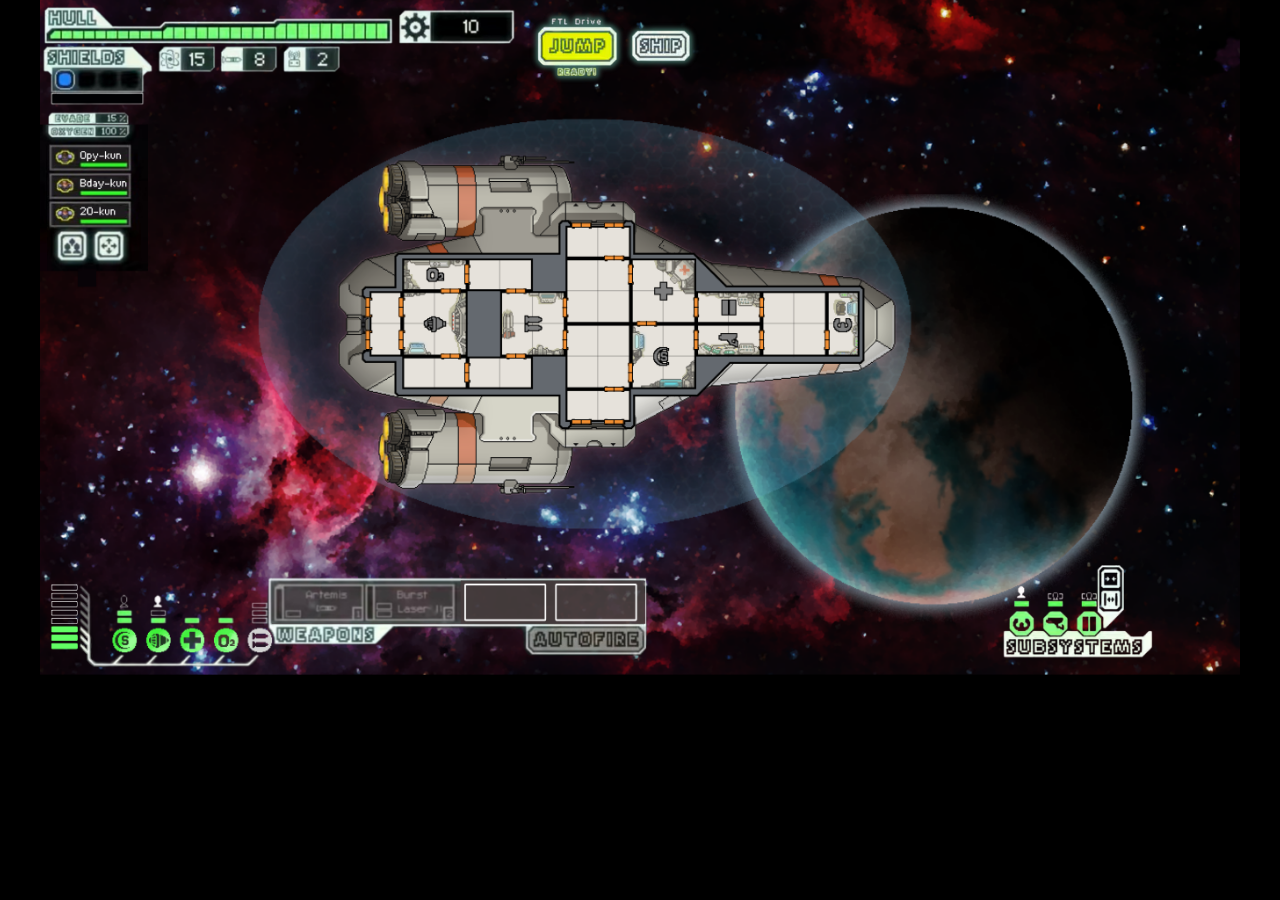
==== destination-3.html @ 8136db0a "Add files via upload" ====
<!DOCTYPE html>
<html lang="en">
<head>
    <meta charset="UTF-8">
    <meta name="viewport" content="width=device-width, initial-scale=1.0">
    <title>Pisay Friends</title>

    <style>
        body {
            cursor: url("cursor.png") 0 0, auto;
        }

        button:hover,
        a:hover {
            cursor: url("cursor-hover.png") 0 0, pointer;
        }
        
        .beacon:hover {
            cursor: url("cursor-hover.png") 0 0, pointer;
        }

        .beacon.unavailable:hover {
            cursor: url("cursor.png") 0 0, auto;
        }

        body {
            margin: 0;
            background: black;
        }

        .ship-screen {
            container-type: inline-size;

            position: relative;
            width: 100%;
            max-width: 1200px;
            margin: 0 auto;
        }

        .ship-background {
            display: block;
            width: 100%;
            height: auto;
        }

        .ready-text {
            position: absolute;

            left: 39.53%;
            top: 0%;
            width: 16.867%;

            height: auto;
            animation: ready-blink 1s steps(1, end) infinite;
        }

        @keyframes ready-blink {
            0%, 49% {
                content: url("ready-white.png");
            }

            50%, 100% {
                content: url("ready-yellow.png");
            }
        }

        .jump-button {
            position: absolute;
            left: 41.7%;
            top: 4.6875%;
            width: 5.86%;
            height: 4.167%;

            border: none;
            background: transparent;
            cursor: pointer;
        }
        
    
        .map-overlay {
            position: absolute;
            inset: 0;
            z-index: 9999;

            display: none;
            align-items: center;
            justify-content: center;

            background: rgba(0, 0, 0, 0.65);
        }

        .map-overlay.open {
            display: flex;
        }

        .map-panel {
            position: relative;
            width: 100%;
        }

        .map-image {
            display: block;
            width: 100%;
            height: auto;
        }

        .route-lines {
            position: absolute;
            inset: 0;
            width: 100%;
            height: 100%;

            opacity: 0;
            pointer-events: none;
        }
        .route-lines.current-route {
            opacity: 1;
        }
        
        .star-glow {
            position: absolute;
            inset: 0;
            width: 100%;
            height: 100%;

            opacity: 0;
            pointer-events: none;
            z-index: 1;
        }
        .star-glow.current-glow {
            opacity: 0;
        }

        .map-ship-orbit {
            position: absolute;
            width: 10%;
            aspect-ratio: 1;

            z-index: 5;
            pointer-events: none;
            animation: ship-orbit 8s linear infinite;
        }

        .map-ship-orbit img {
            position: absolute;
            width: 169.1%;
            height: auto;

            left: 80%;
            top: 45%;
            transform: translate(-50%, -50%);
        }

        @keyframes ship-orbit {
            from { transform: rotate(0deg); }
            to   { transform: rotate(-360deg); }
        }

        .beacon {
            position: absolute;
            width: 3%;
            aspect-ratio: 1;
            padding: 0;
            border: none;
            background: transparent;
            cursor: pointer;
            transform: translate(-50%, -50%);
            z-index: 2;
        }

        .beacon img {
            display: block;
            position: absolute;

            width: 563.67%;
            height: auto;

            top: 50%;
            left: 50%;
            transform: translate(-50%, -50%);

            object-fit: contain;
            pointer-events: none;
        }

        .beacon[data-star="1"] { left: 37.92%; top: 50%; }
        .beacon[data-star="2"] { left: 46.26647%; top: 32.03125%; }
        .beacon[data-star="3"] { left: 53.147877%; top: 43.61979%; }
        .beacon[data-star="4"] { left: 43.55%; top: 67.578125%; }
        .beacon[data-star="5"] { left: 58.931%; top: 72.786%; }
        .beacon[data-star="6"] { left: 70.058565%; top: 52.4739583%; }
        .beacon[data-star="7"] { left: 76.866764%; top: 32.9427%; }

        .map-exit-button {
            position: absolute;

            left: 73.1332%;
            top: 86.71875%;
            width: 9.736456808%;
            height: 4.296875%;

            padding: 0;
            border: none;
            background: transparent;
            cursor: pointer;
            z-index: 10;
        }

        .beacon.unavailable {
            cursor: default;
        }

        
        .alert {
            position: absolute;
            top: 50%;
            left: 50%;
            width: 100%;
            height: auto;
            transform: translate(-50%, -50%);

            opacity: 0;
            pointer-events: none;
            transition: opacity 0.8s ease;
            z-index:1;
        }

        .alert.show {
            opacity: 1;
        }

        .message-box {
            position: absolute;
            top: 23.7%;
            left: 27.45%;
            right: 27.45%;
            font-family: "Box Font", sans-serif;
            font-size: clamp(8px, 1.25cqw, 16px);
            line-height: 1.4;
            color: white;
            text-align: left;
            z-index: 2;
            margin: 0;
            padding: 0;
            opacity: 0;
            transition: opacity 0.8s ease;
            box-sizing: border-box;
        }

        .message-box.show {
            opacity: 1;
        }

        #next-button {
            display: none;
            margin-top: 12px;
        }

        @font-face {
            font-family: "Box Font";
            src: url("ST01R.TTF") format("truetype");
        }

        .continue-link {
            color: white;
            text-decoration: none;
            cursor: pointer;
            transition: color 0.15s ease;
        }

        .continue-link:hover {
            color: yellow;
        }
    </style>
</head>

<body data-current-star="3">
    <div class="ship-screen">
        <img
            src="pisay-1.png"
            class="ship-background"
            alt="Ship screen"
        >

        <img
            src="ready-white.png"
            class="ready-text"
            alt="Ready"
        >

        <button
            class="jump-button"
            aria-label="Open beacon map"
            title="Open beacon map"
        ></button>

        
    <!-- map -->
    <div class="map-overlay" id="mapOverlay">
        <div class="map-panel">

            <img src="map.png" alt="Beacon map" class="map-image">

            <img src="lines-1.png" class="route-lines" id="lines-1" alt="">
            <img src="lines-2.png" class="route-lines" id="lines-2" alt="">
            <img src="lines-3.png" class="route-lines" id="lines-3" alt="">
            <img src="lines-4.png" class="route-lines" id="lines-4" alt="">
            <img src="lines-5.png" class="route-lines" id="lines-5" alt="">
            <img src="lines-6.png" class="route-lines" id="lines-6" alt="">
            <img src="lines-7.png" class="route-lines" id="lines-7" alt="">

            
            <img src="glow-1.png" class="star-glow" id="glow-1" alt="">
            <img src="glow-2.png" class="star-glow" id="glow-2" alt="">
            <img src="glow-3.png" class="star-glow" id="glow-3" alt="">
            <img src="glow-4.png" class="star-glow" id="glow-4" alt="">
            <img src="glow-5.png" class="star-glow" id="glow-5" alt="">
            <img src="glow-6.png" class="star-glow" id="glow-6" alt="">
            <img src="glow-7.png" class="star-glow" id="glow-7" alt="">

            
            <div class="map-ship-orbit" id="mapShipOrbit">
                <img src="map-ship.png" alt="Your ship">
            </div>

            <starting>
            <button class="beacon start-beacon" data-star="1"
                    aria-label="Starting beacon">
                <img src="star-blue.png" alt="">
            </button>

            <button class="beacon" data-star="2" aria-label="Beacon 2">
                <img src="star-yellow.png" alt="">
            </button>

            <button class="beacon" data-star="3" aria-label="Beacon 3">
                <img src="star-yellow.png" alt="">
            </button>

            <button class="beacon" data-star="4" aria-label="Beacon 4">
                <img src="star-yellow.png" alt="">
            </button>

            <button class="beacon" data-star="5" aria-label="Beacon 5">
                <img src="star-yellow.png" alt="">
            </button>

            <button class="beacon" data-star="6" aria-label="Beacon 6">
                <img src="star-yellow.png" alt="">
            </button>

            <button class="beacon" data-star="7" aria-label="Beacon 7">
                <img src="star-yellow.png" alt="">
            </button>
            
            <button
                class="map-exit-button"
                id="mapExitButton"
                aria-label="Close map"
            ></button>
        </div>
    </div>

        <!-- alert image -->
    <img
        class="alert"
        id="birthday-alert"
        src="alert.png"
        alt="Birthday alert"
    >

    <!-- popup text -->
    <div class="message-box" id="message-box">

        
    <div id="message-content">
        You receive a hail from a station orbiting a nearby planet.
        <br>
        "Captain, we are Federation Terraforming Team P-Sci and are in need of assistance. Do you have some time?"
        <br><br>

        <a href="#" class="continue-link" id="prologue-choice">
            1. You offer your assistance.
        </a>
    </div>

        <a href="#" class="continue-link" id="next-button"
        style="display: none;">
            1. Next...
        </a>
        <br>
        <a href="#" class="continue-link" id="previous-button" 
        style="display:none;">
            2. Previous...
        </a>

        <br>
        
        <a href="#" class="continue-link" id="close-button"
        style="display: none;">
            3. Close and continue...
        </a>
    </div>
    </div>
    </div>

    <audio id="sector-music" src="sector-music.mp3" autoplay loop></audio>

    <script>
        const jumpButton = document.querySelector(".jump-button");
        const mapOverlay = document.getElementById("mapOverlay");
        const mapPanel = document.querySelector(".map-panel");

        // map
        jumpButton.addEventListener("click", () => {
            mapOverlay.classList.add("open");

            requestAnimationFrame(() => {
                positionShipOrbit();
            });
        });

        const mapExitButton = document.getElementById("mapExitButton");

        mapExitButton.addEventListener("click", (event) => {
            event.stopPropagation();
            mapOverlay.classList.remove("open");
        });

        const connections = {
            1: [2, 3, 4],
            2: [1, 3],
            3: [1, 2, 4, 5],
            4: [1, 3, 5],
            5: [3, 4, 6],
            6: [5, 7],
            7: [6]
        };

        const currentStar = Number(document.body.dataset.currentStar);
        const visitableStars = connections[currentStar] || [];
        
        const currentBeacon = document.querySelector(
            '.beacon[data-star="' + currentStar + '"]'
        );

        const mapShipOrbit = document.getElementById("mapShipOrbit");

        function positionShipOrbit() {
            if (!currentBeacon || !mapShipOrbit) return;

            const beaconRect = currentBeacon.getBoundingClientRect();
            const mapRect = mapPanel.getBoundingClientRect();

            if (mapRect.width === 0 || mapRect.height === 0) return;

            const x =
                ((beaconRect.left + beaconRect.width / 2 - mapRect.left)
                / mapRect.width) * 100;

            const y =
                ((beaconRect.top + beaconRect.height / 2 - mapRect.top)
                / mapRect.height) * 100;

            mapShipOrbit.style.left = (x-1) + "%";
            mapShipOrbit.style.top = (y-1) + "%";
            mapShipOrbit.style.marginLeft = "-5%";
            mapShipOrbit.style.marginTop = "-5%";
        }

        // stars
        document.querySelectorAll(".beacon").forEach((beacon) => {
            const starNumber = Number(beacon.dataset.star);
            const starImage = beacon.querySelector("img");
            const routeImage = document.getElementById("lines-" + starNumber);
            const glowImage = document.getElementById("glow-" + starNumber);

            if (!visitableStars.includes(starNumber)) {
                beacon.classList.add("unavailable");
            } else {
                beacon.classList.remove("unavailable");
            }

            if (starNumber === currentStar && routeImage) {
                routeImage.classList.add("current-route");
            }

            if (
                starNumber === 1 ||
                localStorage.getItem("beacon-" + starNumber) === "visited"
            ) {
                starImage.src = "star-blue.png";
                beacon.removeAttribute("title");
            } else {
                beacon.title = "An unvisited location.";
            }

            
            beacon.addEventListener("mouseenter", () => {
                if (routeImage) {
                    routeImage.style.opacity = "1";
                }

                if (glowImage) {
                    glowImage.style.opacity =
                        starNumber !== currentStar &&
                        visitableStars.includes(starNumber)
                            ? "1"
                            : "0";
                }
            });

            beacon.addEventListener("mouseleave", () => {
                if (routeImage) {
                    routeImage.style.opacity =
                        starNumber === currentStar ? "1" : "0";
                }

                if (glowImage) {
                    glowImage.style.opacity = "0";
                }
            });

            // visit
            beacon.addEventListener("click", (event) => {
                event.stopPropagation();

                if (!visitableStars.includes(starNumber)) {
                    return;
                }

                localStorage.setItem("beacon-" + starNumber, "visited");
                starImage.src = "star-blue.png";
                beacon.removeAttribute("title");

                mapOverlay.classList.remove("open");

                window.location.href = starNumber === 1
                    ? "start.html"
                    : "destination-" + starNumber + ".html";
            });
        });

        
        const alertBox = document.getElementById("birthday-alert");
        const messageBox = document.getElementById("message-box");
        const messageContent = document.getElementById("message-content");
        const nextButton = document.getElementById("next-button");
        const previousButton = document.getElementById("previous-button");
        const closeButton = document.getElementById("close-button");

        const transmissions = [
            [
                '"Happy birthday! You always bring a smile to people\'s faces wherever you go. I love you and wish you the best."\n\n— Randolf',
                '"to one of da silliest ppl i know,\n\nhappy birthday jaeden! ur energy for this year brings me to a recollection of the sound of water hitting a rock sitting beneath a waterfall. i hope that this day of your birth may bring forth reflection and peace within you, and i am manifesting all the best energy and things to come to you for this year. i hope that you find your year to be a fulfilling one and i am always rooting for you no matter where you go or what you do. ur my goat af, and i hope that this day is a good one. may the cats fly and the pigs swim for you.',
                'happy birthday 🎉\n\nlove sameowrah"— Samara',
                '"Starting my speech in 3..\n\nHAPPY BIRTHDAY!!! King I honor you so much for deciding to go to NDC right in the lead up to ur freaking bday ur insane... I know I dont show it often, but I love constantly hearing from you, whether it be career updates (highs and lows included!) or absolutely anything under the sun. As proud of you as I am from debater to debater, Im even more proud to be your friend. You have a way of lighting up a room full of people who haven\'t even gotten to know you, and honestly the world needs more people like you. Thanks for being an amazing friend all these years, the',
                'convos with you never get boring ^-^ Keep infecting people with joy, and enjoy your day!!!\n\nProud to propose,\nFranco"',
                '"Dear Jaeden,\n\nHAPPY BIRTHDAYYYYYYYYYYYYYYYYYYY, tanda mo na pre, magmano ba ko next time makita kita sa NIP? WAHAHAHAHAHAHHAAHHAAH\n\nI\'ll be informal but best believe it\'s sincere. Jaeden, genuinely you\'re one of the best people I\'ve gotten to know after the pandemic era. Maybe, I could have gotten to know you better during G9 pero lowkey I was so introverted to our section aside from the people I actually talked to. I was lucky to have been your dormmate during G10 cause damn pre you were such a fun guy to be around, and nakakatawa na lapag ka natulog for basically the entire year LOL.',
                'On a side note, I think you know me well enough to know that i procrastinated AFFFF when i was writing this (I was playing Minecraft and reading manhwa in between). Okay continuing from the tangent, I enjoy the times we get to hang out recently, esp since the last time we got to do this often was with sylvia and barkia, ala chibog session. Hopefully, we can do one more chibog session in the future when sylvia visits again pero for now tara Eat UP ulit LOL, ansarap ng kape nila eh highkey.\n\nOn another note, I miss playing games with you pre. I don\'t remember if we ever got to play terraria together, I think puro plano no actual yung nangyari pero let\'s see. Albion was a good thing to play too, although prob the fastest i got burnt out in. Finally, ML but tbh I\'m only really playing the game cause my fam still plays it occasionally, but if you ever get back to it just hit me up let\'s run some BULLSHIT LOLLL.\n\nThat's all from me jaeden. Habadu ulit, enjoy your day and see you next week if swertehin sa sched."— Aki'

Sincerely,
Aki"'
            ]
        ];

        const prologue = [
            {
                text: '"Thank you! We need to scan this planet for life before we can begin terraforming, but our sensors can\'t get the necessary power to scan through this atmosphere. We\'ve got a schedule to keep, any chance you can help?"',
                choice: "1. Attempt to scan the planet."
            },
            {
                text: "It seems your sensors are no more powerful than the terraformer\'s. You apologize.",
                choice: "1. Continue..."
            },
            {
                text: '"It\'s no problem. It\'s your birthday, right? The whole sector knows. We have something to say."',
                choice: "1. Continue..."
            }
        ];

        let currentTransmission = [];
        let currentMessage = 0;
        let hasReachedEnd = false;
        let currentPrologueStep = -1;

        setTimeout(() => {
            alertBox.classList.add("show");
            messageBox.classList.add("show");
        }, 1000);

        
        const prologueChoice = document.getElementById("prologue-choice");

        prologueChoice.addEventListener("click", (event) => {
            event.preventDefault();

            currentPrologueStep++;

            if (currentPrologueStep < prologue.length) {
                const scene = prologue[currentPrologueStep];

                messageContent.innerHTML =
                    scene.text.replace(/\n/g, "<br>") +
                    "<br><br>" +
                    '<a href="#" class="continue-link" id="prologue-choice">' +
                    scene.choice +
                    "</a>";

                // Reconnect the newly created choice
                document.getElementById("prologue-choice")
                    .addEventListener("click", handlePrologueChoice);

            } else {
                // Prologue finished: begin the friend messages
                currentTransmission = transmissions[0];
                currentMessage = 0;
                hasReachedEnd = false;

                showMessage();
            }
        });

        function handlePrologueChoice(event) {
            event.preventDefault();

            currentPrologueStep++;

            if (currentPrologueStep < prologue.length) {
                const scene = prologue[currentPrologueStep];

                messageContent.innerHTML =
                    scene.text.replace(/\n/g, "<br>") +
                    "<br><br>" +
                    '<a href="#" class="continue-link" id="prologue-choice">' +
                    scene.choice +
                    "</a>";

                document.getElementById("prologue-choice")
                    .addEventListener("click", handlePrologueChoice);
            } else {
                currentTransmission = transmissions[0];
                currentMessage = 0;
                hasReachedEnd = false;

                showMessage();
            }
        }

        document.querySelectorAll(".continue-link[data-message]").forEach((choice) => {
            choice.addEventListener("click", (event) => {
                event.preventDefault();

                const index = Number(choice.dataset.message);
                currentTransmission = transmissions[index];
                currentMessage = 0;

                showMessage();
            });
        });

        
        function showMessage() {
            messageContent.innerHTML = currentTransmission[currentMessage]
                .replace(/\n/g, "<br>");

            nextButton.style.display = "inline-block";
            previousButton.style.display =
                currentMessage > 0 ? "inline-block" : "none";

            closeButton.style.display =
                hasReachedEnd ? "inline-block" : "none";

            nextButton.textContent = "1. Next...";
            previousButton.textContent = "2. Previous...";

            if (currentMessage === 0) {
                closeButton.textContent = "2. Close and continue...";
            } else {
                closeButton.textContent = "3. Close and continue...";
            }

            previousButton.nextElementSibling.style.display =
                currentMessage > 0 ? "block" : "none";
        }

        nextButton.addEventListener("click", (event) => {
            event.preventDefault();

            if (currentMessage < currentTransmission.length - 1) {
                currentMessage++;
                showMessage();
            } else {
                hasReachedEnd = true;
                messageContent.textContent = "You say thank you and continue on your way.";

                nextButton.style.display = "none";
                previousButton.style.display = "inline-block";
                previousButton.textContent = "1. Previous...";

                closeButton.style.display = "inline-block";
                closeButton.textContent = "2. Close and continue...";
            }
        });

        previousButton.addEventListener("click", (event) => {
            event.preventDefault();

            if (messageContent.textContent === "You say thank you and continue on your way.") {
                currentMessage = currentTransmission.length - 1;
            } else if (currentMessage > 0) {
                currentMessage--;
            }

            showMessage();
        });

        closeButton.addEventListener("click", (event) => {
            event.preventDefault();

            alertBox.classList.remove("show");
            messageBox.classList.remove("show");

            closeButton.style.display = "none";
        });
    </script>
</body>
</html>
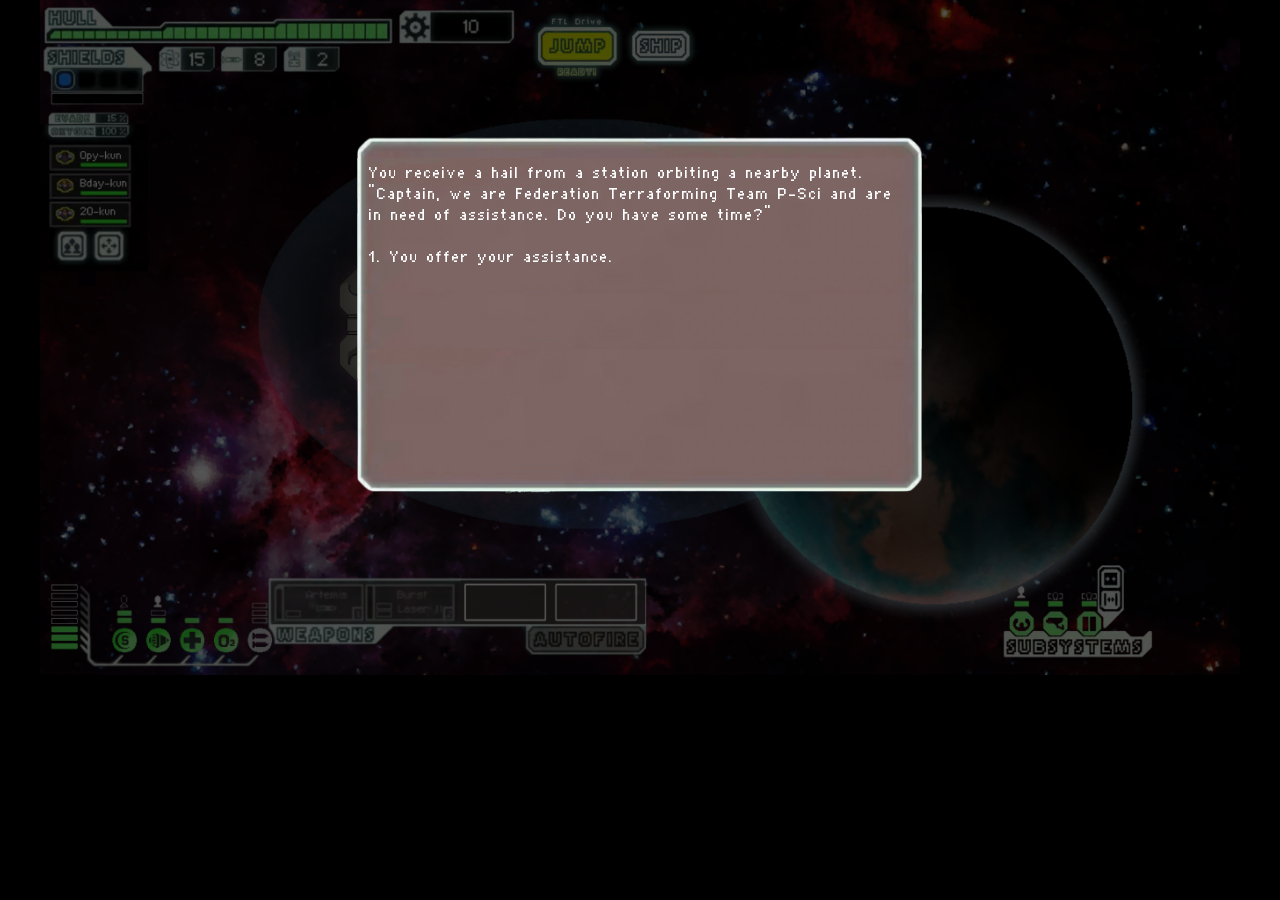
==== commit 85fa1d88: "Add files via upload" ====
--- a/destination-3.html
+++ b/destination-3.html
@@ -556,11 +556,10 @@
                 'happy birthday 🎉\n\nlove sameowrah"— Samara',
                 '"Starting my speech in 3..\n\nHAPPY BIRTHDAY!!! King I honor you so much for deciding to go to NDC right in the lead up to ur freaking bday ur insane... I know I dont show it often, but I love constantly hearing from you, whether it be career updates (highs and lows included!) or absolutely anything under the sun. As proud of you as I am from debater to debater, Im even more proud to be your friend. You have a way of lighting up a room full of people who haven\'t even gotten to know you, and honestly the world needs more people like you. Thanks for being an amazing friend all these years, the',
                 'convos with you never get boring ^-^ Keep infecting people with joy, and enjoy your day!!!\n\nProud to propose,\nFranco"',
-                '"Dear Jaeden,\n\nHAPPY BIRTHDAYYYYYYYYYYYYYYYYYYY, tanda mo na pre, magmano ba ko next time makita kita sa NIP? WAHAHAHAHAHAHHAAHHAAH\n\nI\'ll be informal but best believe it\'s sincere. Jaeden, genuinely you\'re one of the best people I\'ve gotten to know after the pandemic era. Maybe, I could have gotten to know you better during G9 pero lowkey I was so introverted to our section aside from the people I actually talked to. I was lucky to have been your dormmate during G10 cause damn pre you were such a fun guy to be around, and nakakatawa na lapag ka natulog for basically the entire year LOL.',
-                'On a side note, I think you know me well enough to know that i procrastinated AFFFF when i was writing this (I was playing Minecraft and reading manhwa in between). Okay continuing from the tangent, I enjoy the times we get to hang out recently, esp since the last time we got to do this often was with sylvia and barkia, ala chibog session. Hopefully, we can do one more chibog session in the future when sylvia visits again pero for now tara Eat UP ulit LOL, ansarap ng kape nila eh highkey.\n\nOn another note, I miss playing games with you pre. I don\'t remember if we ever got to play terraria together, I think puro plano no actual yung nangyari pero let\'s see. Albion was a good thing to play too, although prob the fastest i got burnt out in. Finally, ML but tbh I\'m only really playing the game cause my fam still plays it occasionally, but if you ever get back to it just hit me up let\'s run some BULLSHIT LOLLL.\n\nThat's all from me jaeden. Habadu ulit, enjoy your day and see you next week if swertehin sa sched."— Aki'
-
-Sincerely,
-Aki"'
+                '"Dear Jaeden,\n\nHAPPY BIRTHDAYYYYYYYYYYYYYYYYYYY, tanda mo na pre, magmano ba ko next time makita kita sa NIP? WAHAHAHAHAHAHHAAHHAAH\n\nI\'ll be informal but best believe it\'s sincere. Jaeden, genuinely you\'re one of the best people I\'ve gotten to know after the pandemic era. Maybe, I could have gotten to know you better during G9 pero lowkey I was so introverted to our section aside from the people I actually talked to. I was lucky to have been your dormmate during G10 cause damn pre you were such a fun',
+                'guy to be around, and nakakatawa na lapag ka natulog for basically the entire year LOL.\n\nOn a side note, I think you know me well enough to know that i procrastinated AFFFF when i was writing this (I was playing Minecraft and reading manhwa in between). Okay continuing from the tangent, I enjoy the times we get to hang out recently, esp since the last time we got to do this often was with sylvia and barkia, ala chibog session. Hopefully, we can do one more chibog session in the future when sylvia visits again pero for now tara Eat UP ulit LOL, ansarap ng kape nila eh highkey.',
+                'On another note, I miss playing games with you pre. I don\'t remember if we ever got to play terraria together, I think puro plano no actual yung nangyari pero let\'s see. Albion was a good thing to play too, although prob the fastest i got burnt out in. Finally, ML but tbh I\'m only really playing the game cause my fam still plays it occasionally, but if you ever get back to it just hit me up let\'s run some BULLSHIT LOLLL.\n\nThat\'s all from me jaeden. Habadu ulit, enjoy your day and see you next week if swertehin sa sched.\n\n— Aki"',
+                '"happy birthday jaeden!! its crazy to think that back in the first half of high school, you were just someone id hear about on occasion from mutual friends every now and then. To now and we had spent two years working our asses off day in and day out on asthmalert.\n\ni genuinely owe so much of the confidence i now have to you. being with you made pisay a much more bearable and less alienating experience. hope you have a good one dude! sana makasama na ako furreal the next time we have a baguio gala or smthn :33 happy birthdayyyyy !!!!"— Dane'
             ]
         ];
 
